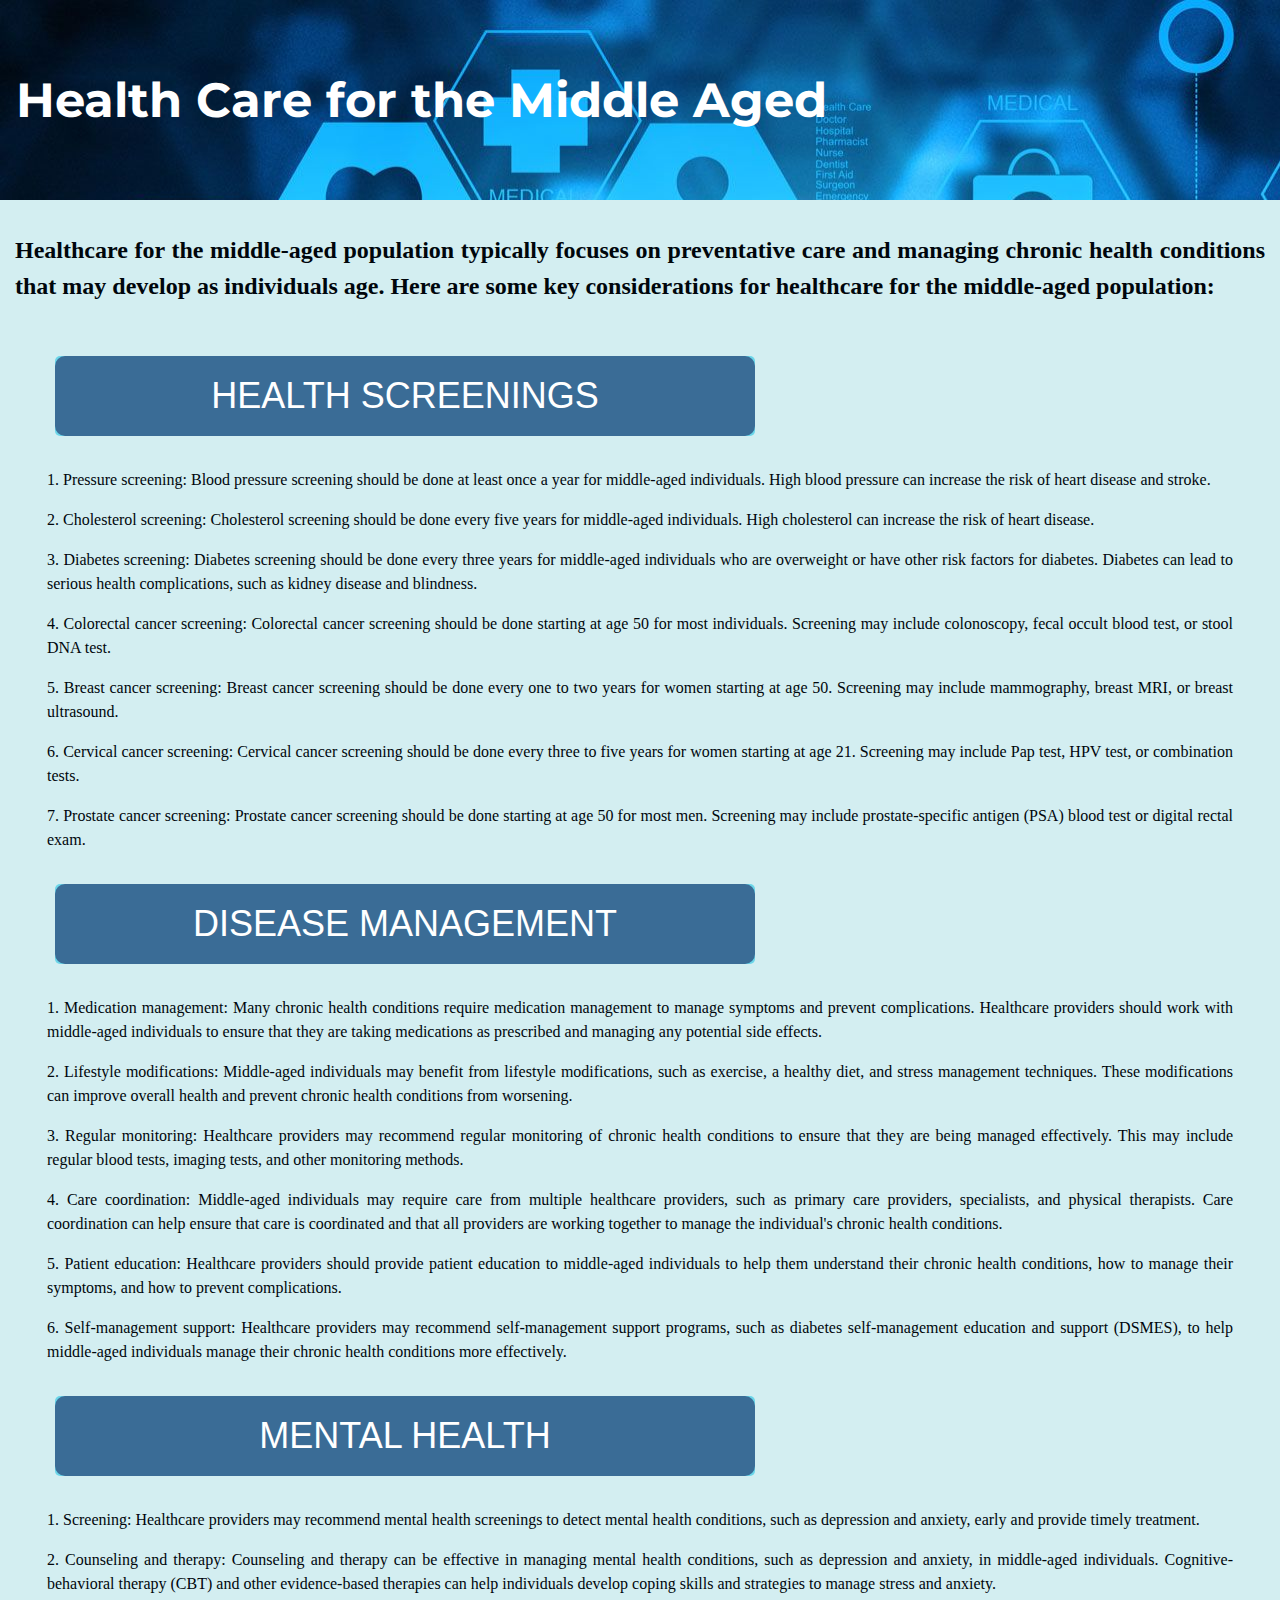
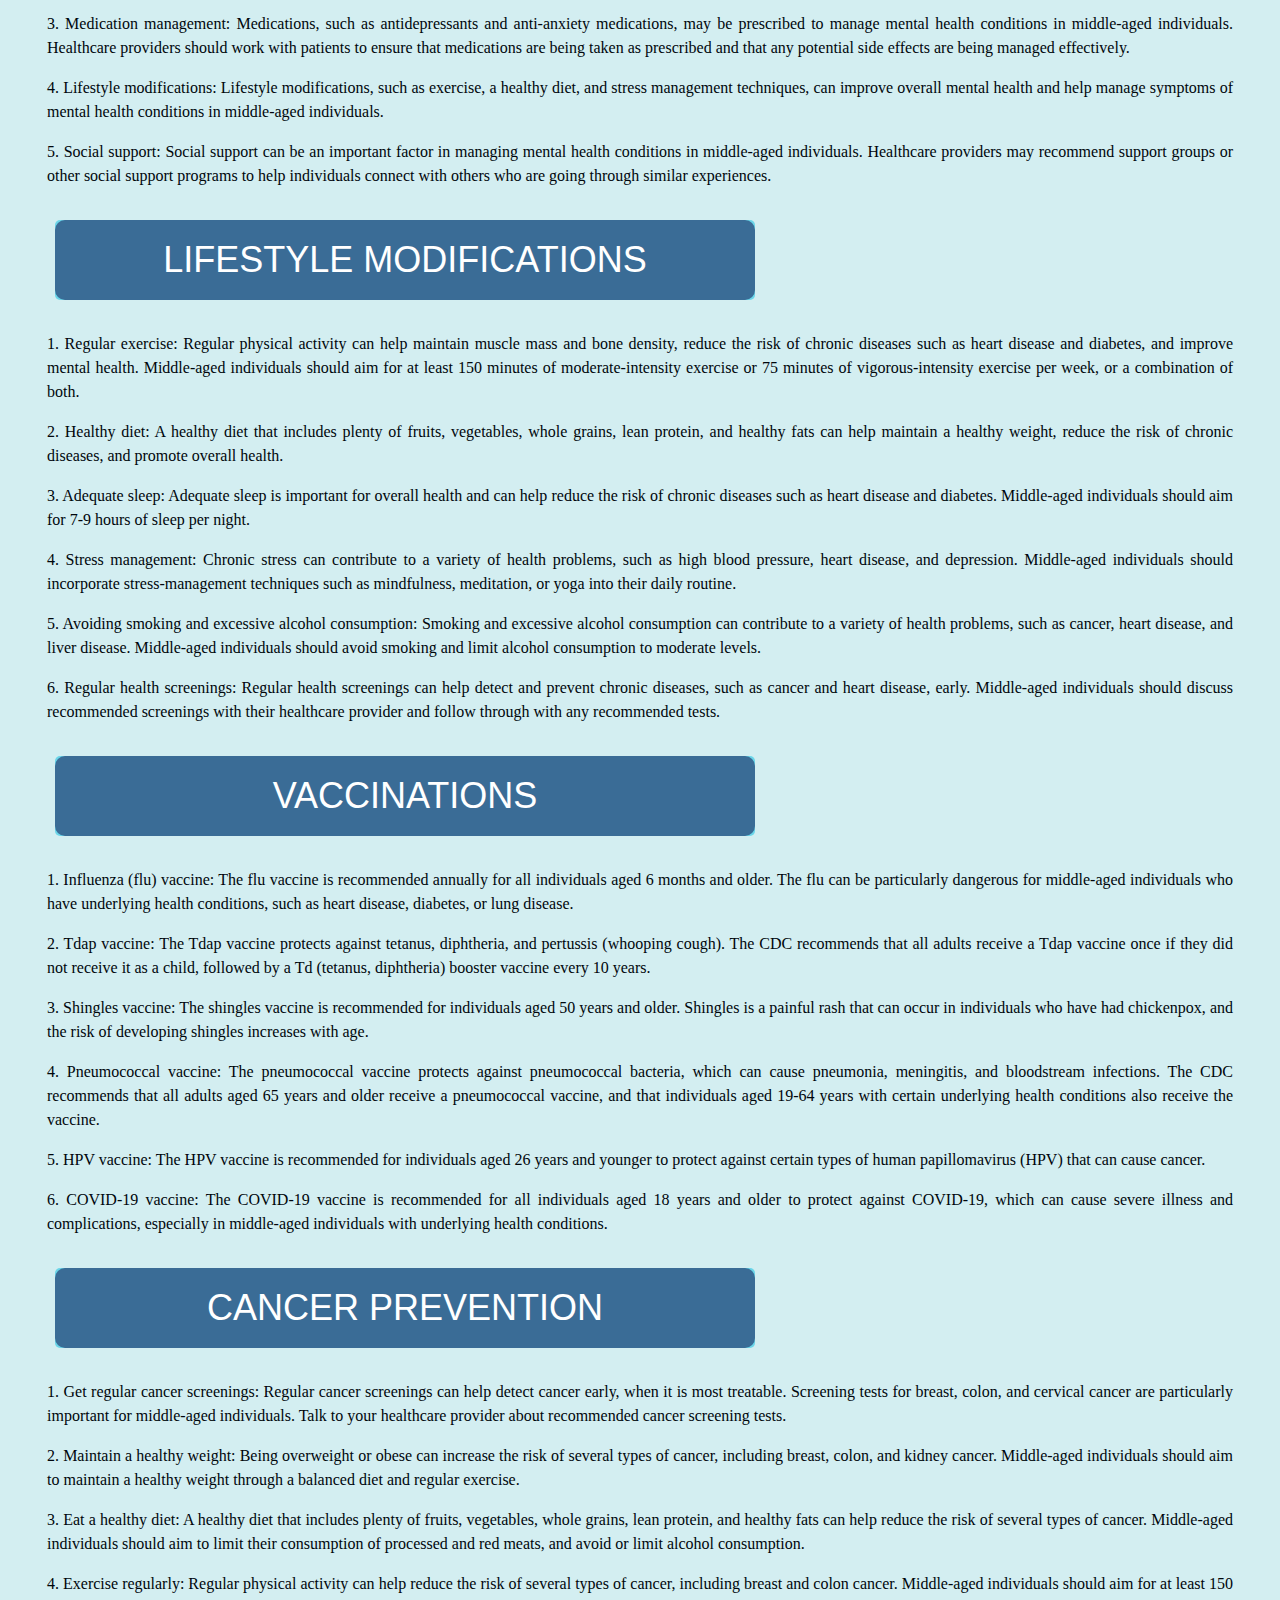
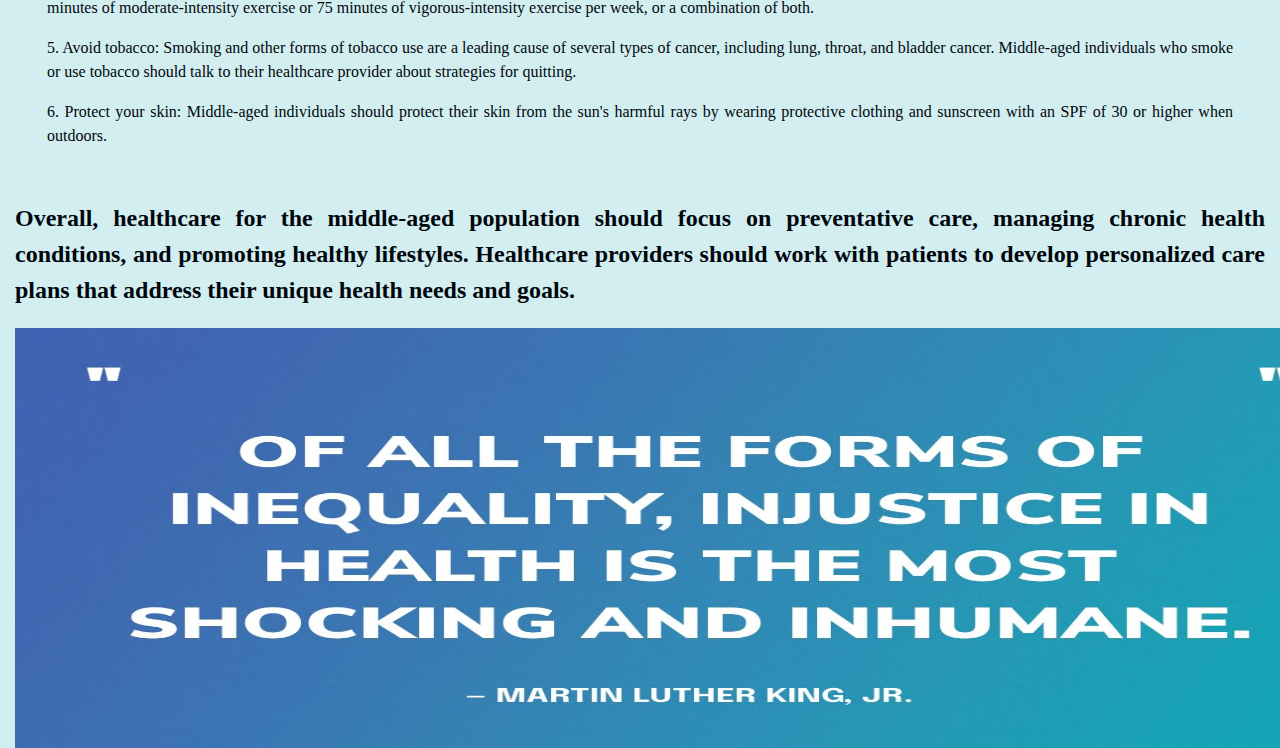
==== index.html @ 1b9851e2 "j" ====
<!DOCTYPE html>

<html lang="en">
    <head>
        <link href="https://fonts.googleapis.com/css2?family=Montserrat:wght@500&display=swap" rel="stylesheet">
        <link href="styles_middle.css" rel="stylesheet">
        <title>Health Care for the Middle Age</title>

    </head>
    
    <body>

        <div class="jumbotron">
            <h1>Health Care for the Middle Aged</h1>
        </div>

        <div class="container">
            
            <h2>Healthcare for the middle-aged population typically focuses on preventative care and managing chronic health conditions that may develop as individuals age. Here are some key considerations for healthcare for the middle-aged population:</h2>
            
            <div class="section">
            
                <button class = "glow-on-hover myDIV">HEALTH SCREENINGS</button>
                <div class="hide">Healthcare providers may recommend regular health screenings, such as mammograms, colonoscopies, and blood pressure checks, to detect health conditions early and prevent their progression.</div>
                        <p>1. Pressure screening: Blood pressure screening should be done at least once a year for middle-aged individuals. High blood pressure can increase the risk of heart disease and stroke.</p>
                        <p>2. Cholesterol screening: Cholesterol screening should be done every five years for middle-aged individuals. High cholesterol can increase the risk of heart disease.</p>
                        <p>3. Diabetes screening: Diabetes screening should be done every three years for middle-aged individuals who are overweight or have other risk factors for diabetes. Diabetes can lead to serious health complications, such as kidney disease and blindness.</p>
                        <p>4. Colorectal cancer screening: Colorectal cancer screening should be done starting at age 50 for most individuals. Screening may include colonoscopy, fecal occult blood test, or stool DNA test.</p>
                        <p>5. Breast cancer screening: Breast cancer screening should be done every one to two years for women starting at age 50. Screening may include mammography, breast MRI, or breast ultrasound.</p>
                        <p>6. Cervical cancer screening: Cervical cancer screening should be done every three to five years for women starting at age 21. Screening may include Pap test, HPV test, or combination tests.</p>
                        <p>7. Prostate cancer screening: Prostate cancer screening should be done starting at age 50 for most men. Screening may include prostate-specific antigen (PSA) blood test or digital rectal exam.</p>
                
                
                <button class = "glow-on-hover myDIV">DISEASE MANAGEMENT</button>
                <div class="hide">Middle-aged individuals may be more likely to develop chronic health conditions, such as diabetes, heart disease, and arthritis. Healthcare providers should work with patients to manage these conditions effectively and prevent complications.</div>
                        <p>1. Medication management: Many chronic health conditions require medication management to manage symptoms and prevent complications. Healthcare providers should work with middle-aged individuals to ensure that they are taking medications as prescribed and managing any potential side effects.</p>
                        <p>2. Lifestyle modifications: Middle-aged individuals may benefit from lifestyle modifications, such as exercise, a healthy diet, and stress management techniques. These modifications can improve overall health and prevent chronic health conditions from worsening.</p>
                        <p>3. Regular monitoring: Healthcare providers may recommend regular monitoring of chronic health conditions to ensure that they are being managed effectively. This may include regular blood tests, imaging tests, and other monitoring methods.</p>
                        <p>4. Care coordination: Middle-aged individuals may require care from multiple healthcare providers, such as primary care providers, specialists, and physical therapists. Care coordination can help ensure that care is coordinated and that all providers are working together to manage the individual's chronic health conditions.</p>
                        <p>5. Patient education: Healthcare providers should provide patient education to middle-aged individuals to help them understand their chronic health conditions, how to manage their symptoms, and how to prevent complications.</p>
                        <p>6. Self-management support: Healthcare providers may recommend self-management support programs, such as diabetes self-management education and support (DSMES), to help middle-aged individuals manage their chronic health conditions more effectively.</p>
    

                <button class = "glow-on-hover myDIV">MENTAL HEALTH</button>
                <div class="hide">Middle-aged individuals may experience stress and anxiety related to work, family, and other life events. Healthcare providers should screen for and manage mental health conditions, such as depression and anxiety.</div>
            
                        <p>1. Screening: Healthcare providers may recommend mental health screenings to detect mental health conditions, such as depression and anxiety, early and provide timely treatment.</p>
                        <p>2. Counseling and therapy: Counseling and therapy can be effective in managing mental health conditions, such as depression and anxiety, in middle-aged individuals. Cognitive-behavioral therapy (CBT) and other evidence-based therapies can help individuals develop coping skills and strategies to manage stress and anxiety.</p>
                        <p>3. Medication management: Medications, such as antidepressants and anti-anxiety medications, may be prescribed to manage mental health conditions in middle-aged individuals. Healthcare providers should work with patients to ensure that medications are being taken as prescribed and that any potential side effects are being managed effectively.</p>
                        <p>4. Lifestyle modifications: Lifestyle modifications, such as exercise, a healthy diet, and stress management techniques, can improve overall mental health and help manage symptoms of mental health conditions in middle-aged individuals.</p>
                        <p>5. Social support: Social support can be an important factor in managing mental health conditions in middle-aged individuals. Healthcare providers may recommend support groups or other social support programs to help individuals connect with others who are going through similar experiences.</p>

                <button class = "glow-on-hover myDIV">LIFESTYLE MODIFICATIONS</button>
                <div class="hide">Healthcare providers may recommend lifestyle modifications, such as exercise, a healthy diet, and stress management techniques, to improve overall health and prevent chronic health conditions.</div>
                
                        <p>1. Regular exercise: Regular physical activity can help maintain muscle mass and bone density, reduce the risk of chronic diseases such as heart disease and diabetes, and improve mental health. Middle-aged individuals should aim for at least 150 minutes of moderate-intensity exercise or 75 minutes of vigorous-intensity exercise per week, or a combination of both.</p>
                        <p>2. Healthy diet: A healthy diet that includes plenty of fruits, vegetables, whole grains, lean protein, and healthy fats can help maintain a healthy weight, reduce the risk of chronic diseases, and promote overall health.</p>
                        <p>3. Adequate sleep: Adequate sleep is important for overall health and can help reduce the risk of chronic diseases such as heart disease and diabetes. Middle-aged individuals should aim for 7-9 hours of sleep per night.</p>
                        <p>4. Stress management: Chronic stress can contribute to a variety of health problems, such as high blood pressure, heart disease, and depression. Middle-aged individuals should incorporate stress-management techniques such as mindfulness, meditation, or yoga into their daily routine.</p>
                        <p>5. Avoiding smoking and excessive alcohol consumption: Smoking and excessive alcohol consumption can contribute to a variety of health problems, such as cancer, heart disease, and liver disease. Middle-aged individuals should avoid smoking and limit alcohol consumption to moderate levels.</p>
                        <p>6. Regular health screenings: Regular health screenings can help detect and prevent chronic diseases, such as cancer and heart disease, early. Middle-aged individuals should discuss recommended screenings with their healthcare provider and follow through with any recommended tests.</p>                        
                    
            

                <button class = "glow-on-hover myDIV">VACCINATIONS</button>
                <div class="hide">Healthcare providers may recommend vaccinations, such as flu shots and pneumonia vaccines, to prevent infectious diseases that can be particularly dangerous for middle-aged individuals.</div>
       
                        <p>1. Influenza (flu) vaccine: The flu vaccine is recommended annually for all individuals aged 6 months and older. The flu can be particularly dangerous for middle-aged individuals who have underlying health conditions, such as heart disease, diabetes, or lung disease.</p>
                        <p>2. Tdap vaccine: The Tdap vaccine protects against tetanus, diphtheria, and pertussis (whooping cough). The CDC recommends that all adults receive a Tdap vaccine once if they did not receive it as a child, followed by a Td (tetanus, diphtheria) booster vaccine every 10 years.</p>
                        <p>3. Shingles vaccine: The shingles vaccine is recommended for individuals aged 50 years and older. Shingles is a painful rash that can occur in individuals who have had chickenpox, and the risk of developing shingles increases with age.</p>
                        <p>4. Pneumococcal vaccine: The pneumococcal vaccine protects against pneumococcal bacteria, which can cause pneumonia, meningitis, and bloodstream infections. The CDC recommends that all adults aged 65 years and older receive a pneumococcal vaccine, and that individuals aged 19-64 years with certain underlying health conditions also receive the vaccine.</p>
                        <p>5. HPV vaccine: The HPV vaccine is recommended for individuals aged 26 years and younger to protect against certain types of human papillomavirus (HPV) that can cause cancer.</p>
                        <p>6. COVID-19 vaccine: The COVID-19 vaccine is recommended for all individuals aged 18 years and older to protect against COVID-19, which can cause severe illness and complications, especially in middle-aged individuals with underlying health conditions.</p>
          
              

                <button class = "glow-on-hover myDIV">CANCER PREVENTION</button>
                <div class="hide">Healthcare providers may recommend cancer screenings, such as mammograms and colonoscopies, to detect cancer early and improve treatment outcomes.</div>
                
                        <p>1. Get regular cancer screenings: Regular cancer screenings can help detect cancer early, when it is most treatable. Screening tests for breast, colon, and cervical cancer are particularly important for middle-aged individuals. Talk to your healthcare provider about recommended cancer screening tests.</p>
                        <p>2. Maintain a healthy weight: Being overweight or obese can increase the risk of several types of cancer, including breast, colon, and kidney cancer. Middle-aged individuals should aim to maintain a healthy weight through a balanced diet and regular exercise.</p>
                        <p>3. Eat a healthy diet: A healthy diet that includes plenty of fruits, vegetables, whole grains, lean protein, and healthy fats can help reduce the risk of several types of cancer. Middle-aged individuals should aim to limit their consumption of processed and red meats, and avoid or limit alcohol consumption.</p>
                        <p>4. Exercise regularly: Regular physical activity can help reduce the risk of several types of cancer, including breast and colon cancer. Middle-aged individuals should aim for at least 150 minutes of moderate-intensity exercise or 75 minutes of vigorous-intensity exercise per week, or a combination of both.</p>
                        <p>5. Avoid tobacco: Smoking and other forms of tobacco use are a leading cause of several types of cancer, including lung, throat, and bladder cancer. Middle-aged individuals who smoke or use tobacco should talk to their healthcare provider about strategies for quitting.</p>
                        <p>6. Protect your skin: Middle-aged individuals should protect their skin from the sun's harmful rays by wearing protective clothing and sunscreen with an SPF of 30 or higher when outdoors.</p>
               
                
            </div>
                
            <h2>Overall, healthcare for the middle-aged population should focus on preventative care, managing chronic health conditions, and promoting healthy lifestyles. Healthcare providers should work with patients to develop personalized care plans that address their unique health needs and goals.</h2>

            <div class = "pic">
                <img src = "quote_middle.jpg" width = 1350 height = 420 class = "center">
            </div>
        </div>
        
        

    </body>
</html>
---- styles_middle.css ----
body {
    background-color: #d3eef1;
    color: #00060c;
    font-size: 1rem;
    font-weight: 400;
    line-height: 1.5;
    margin: 0;
    text-align: justify;
}
.hide {
    display: none;
  }
      
.myDIV:hover + .hide {
    display: block;
    color: rgb(83, 26, 26);
}


.glow-on-hover {
    width: 700px;
    height: 80px;
    border: none;
    outline: none;
    display: inline-block;
    margin-top: 1rem;
    margin-left: 0.5rem;
    margin-right: 0.5rem;
    margin-bottom: 1rem;
    font-size: 36px;
    color: #fff;
    padding: 1rem 1rem;
    background: #6bd6e9;
    cursor: pointer;
    position: relative;
    z-index: 0;
    border-radius: 5px;
}

.glow-on-hover:before {
    content: '';
    background: linear-gradient(45deg, #ff0000, #ff7300, #fffb00, #48ff00, #00ffd5, #002bff, #7a00ff, #ff00c8, #ff0000);
    position: absolute;
    top: -2px;
    left:-2px;
    background-size: 400%;
    z-index: -1;
    filter: blur(5px);
    width: calc(100% + 4px);
    height: calc(100% + 4px);
    animation: glowing 20s linear infinite;
    opacity: 0;
    transition: opacity .3s ease-in-out;
    border-radius: 10px;
}

.glow-on-hover:active {
    color: #000
}

.glow-on-hover:active:after {
    background: transparent;
}

.glow-on-hover:hover:before {
    opacity: 1;
}

.glow-on-hover:after {
    z-index: -1;
    content: '';
    position: absolute;
    width: 100%;
    height: 100%;
    background: #3a6c96;
    left: 0;
    top: 0;
    border-radius: 10px;
}

@keyframes glowing {
    0% { background-position: 0 0; }
    50% { background-position: 400% 0; }
    100% { background-position: 0 0; }
}
.container {
    margin-left: auto;
    margin-right: auto;
    padding-left: 15px;
    padding-right: 15px;
}

.writing {
    text-align: center;
    padding-left: 15px;
    padding-right: 15px;
}

.jumbotron {
    background-image:url(middle_age.jpg);
    color: #ffffff;
    margin-bottom: 2rem;
    padding: 2rem 1rem;
    font-size: 2rem;
    text-align: left;
}

.section {
    padding: 1rem 2rem 1rem 2rem;
    text-align: justify;
}



h1 {
    font-family: 'Montserrat', sans-serif;
    font-size: 48px;
}

.center {
    display: block;
    margin-left: auto;
    margin-right: auto;
  }

  .modal {
    display: none;  /*Hidden by default */
    position: fixed; /* Stay in place */
    z-index: 1; /* Sit on top */
    padding-top: 100px; /* Location of the box */
    left: 0;
    top: 0;
    width: 100%; /* Full width */
    height: 100%; /* Full height */
    overflow: auto; /* Enable scroll if needed */
    background-color: rgb(0,0,0); /* Fallback color */
    background-color: rgba(0,0,0,0.4); /* Black w/ opacity */
  }
  
  .modal-content {
    background-color: #ddf4fa;
    margin: auto;
    text-align: left;
    padding: 20px;
    border: 1px solid #888;
    width: 80%;
  }
  
  .close {
    color: #aaaaaa;
    float: right;
    font-size: 28px;
    font-weight: bold;
  }
  
  .close:hover,
  .close:focus {
    color: #000;
    text-decoration: none;
    cursor: pointer;
  }
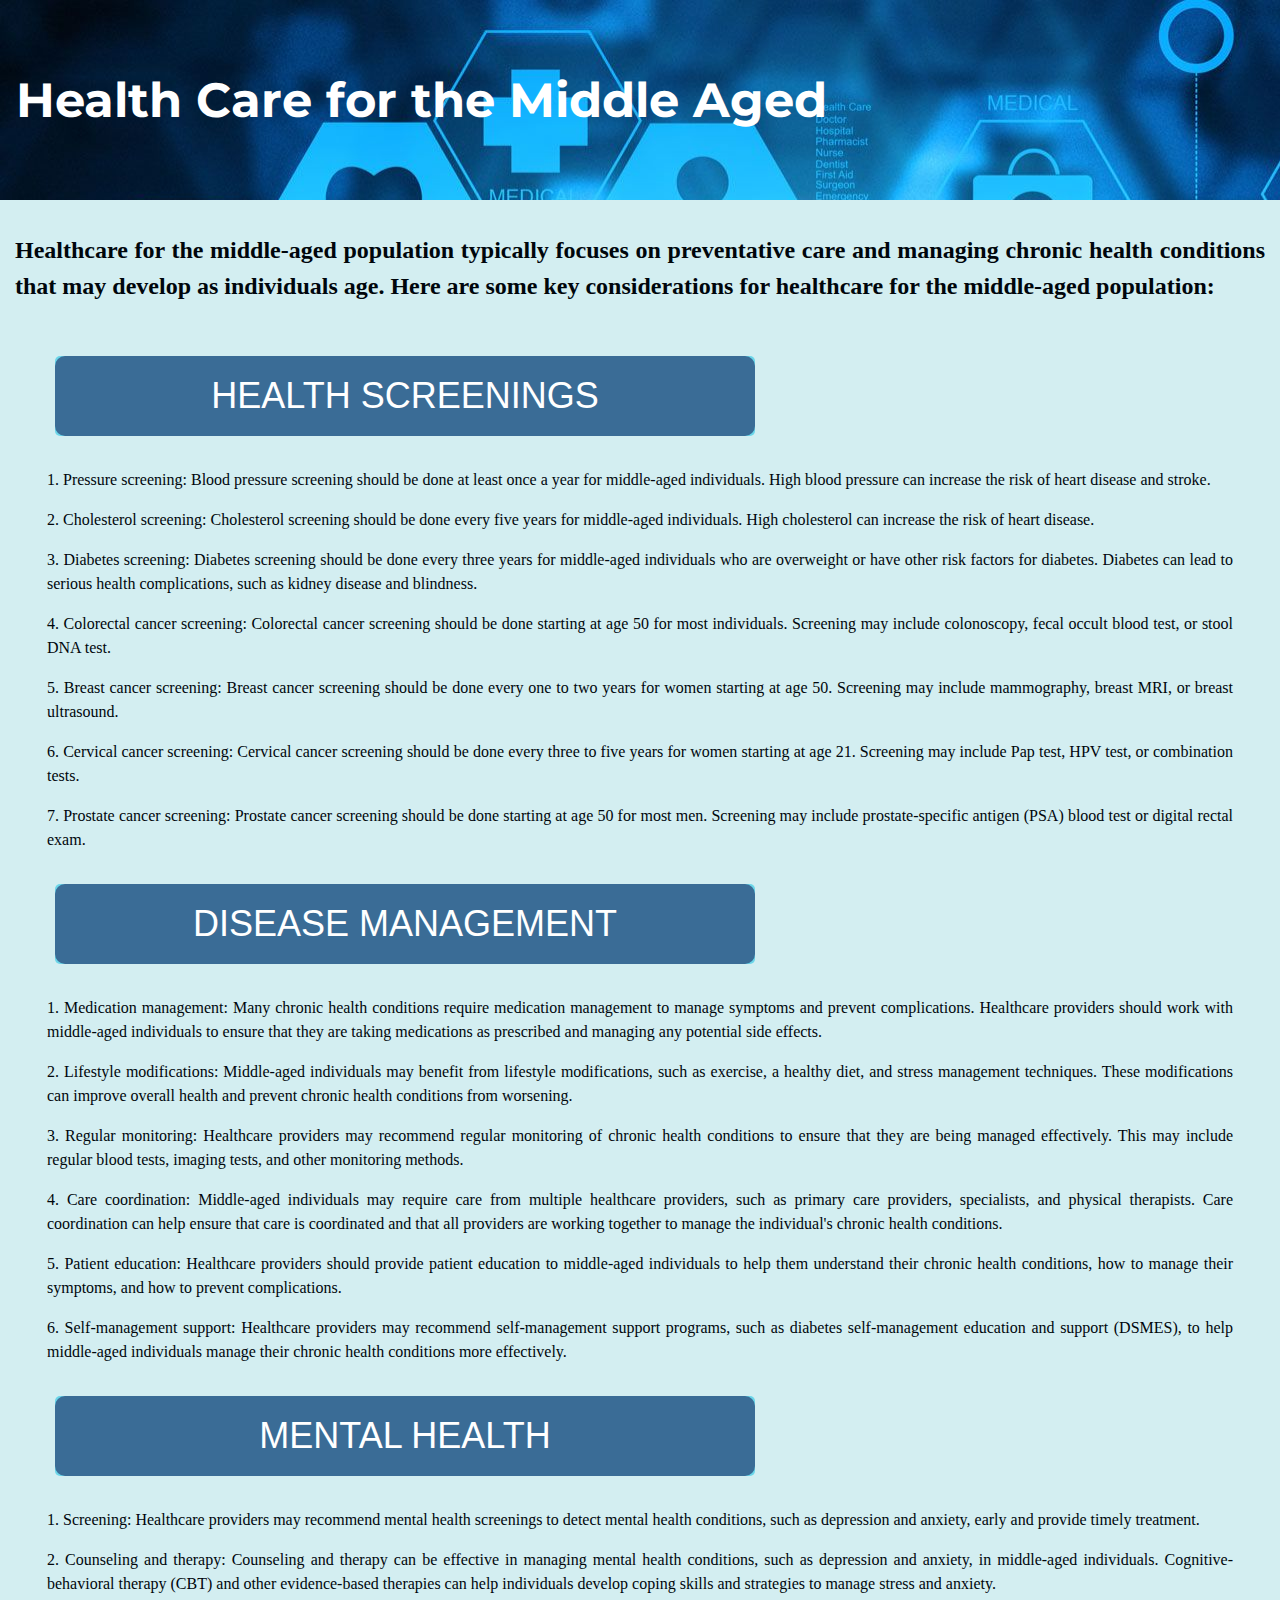
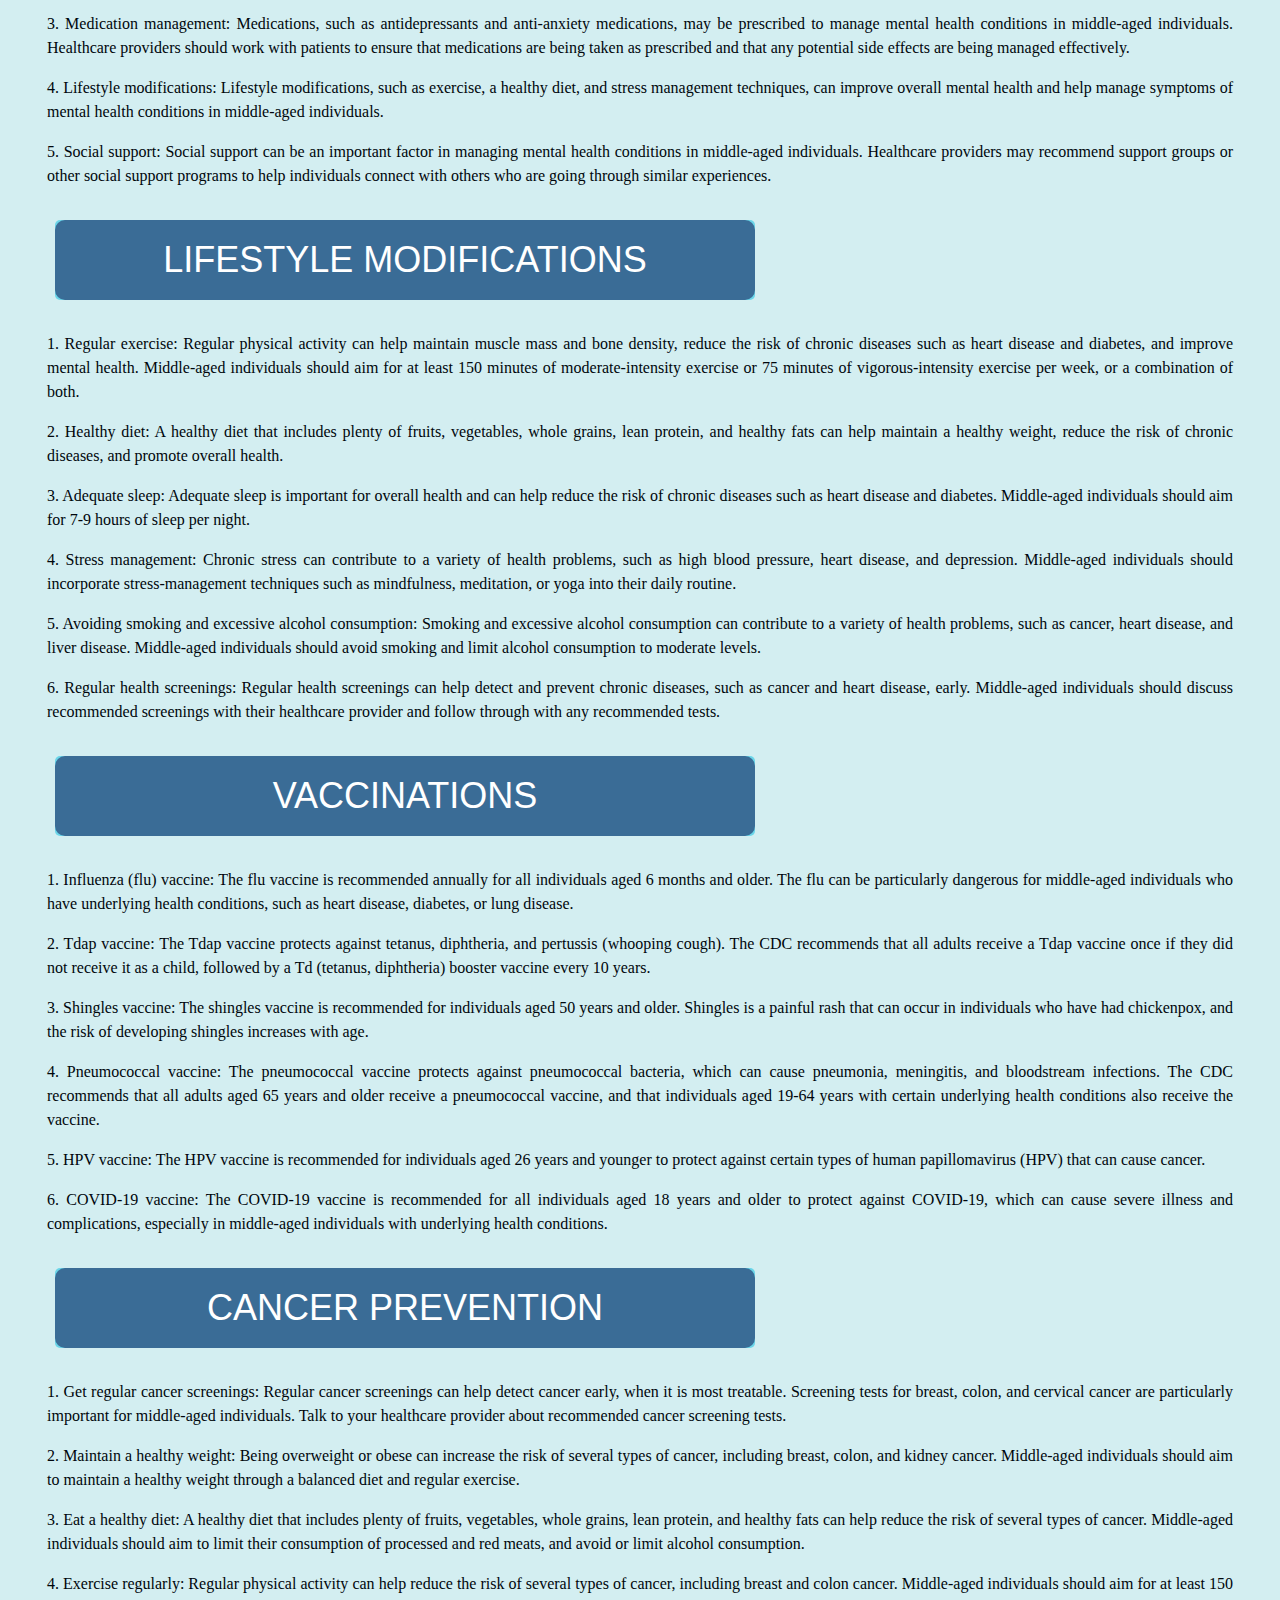
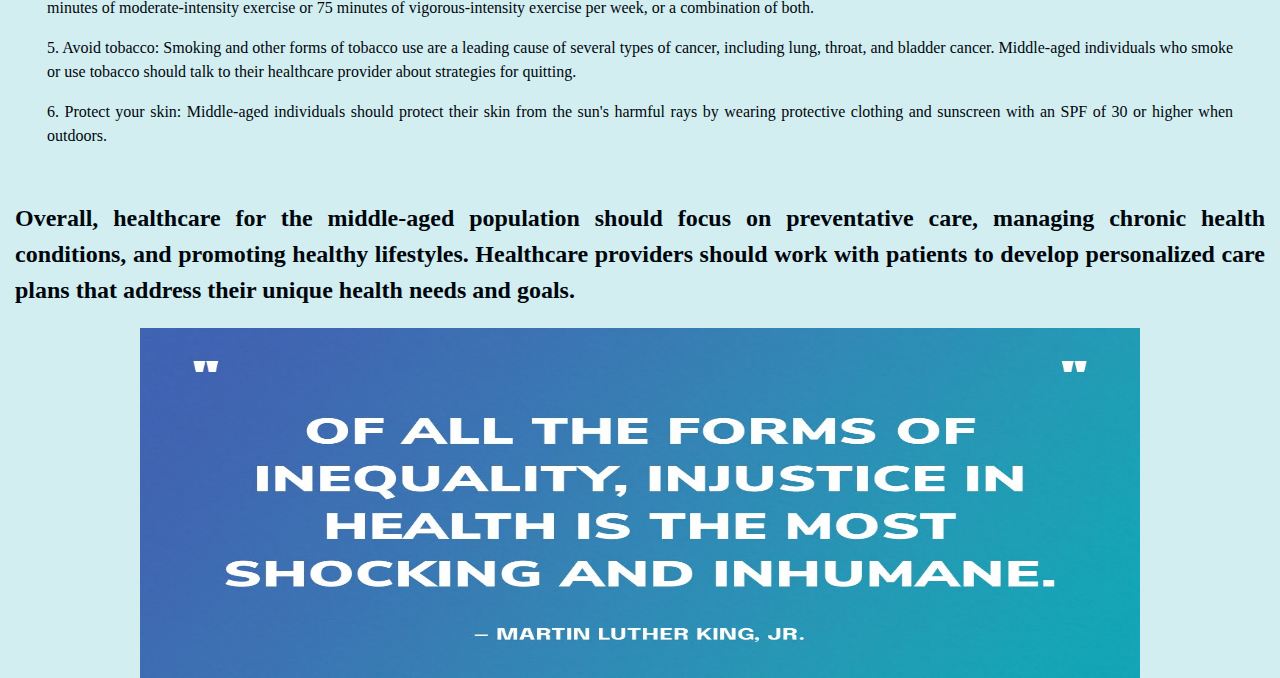
==== commit 6e8833ec: "o" ====
--- a/index.html
+++ b/index.html
@@ -90,7 +90,7 @@
             <h2>Overall, healthcare for the middle-aged population should focus on preventative care, managing chronic health conditions, and promoting healthy lifestyles. Healthcare providers should work with patients to develop personalized care plans that address their unique health needs and goals.</h2>
 
             <div class = "pic">
-                <img src = "quote_middle.jpg" width = 1350 height = 420 class = "center">
+                <img src = "quote_middle.jpg" width = 1000 height = 350 class = "center">
             </div>
         </div>
         
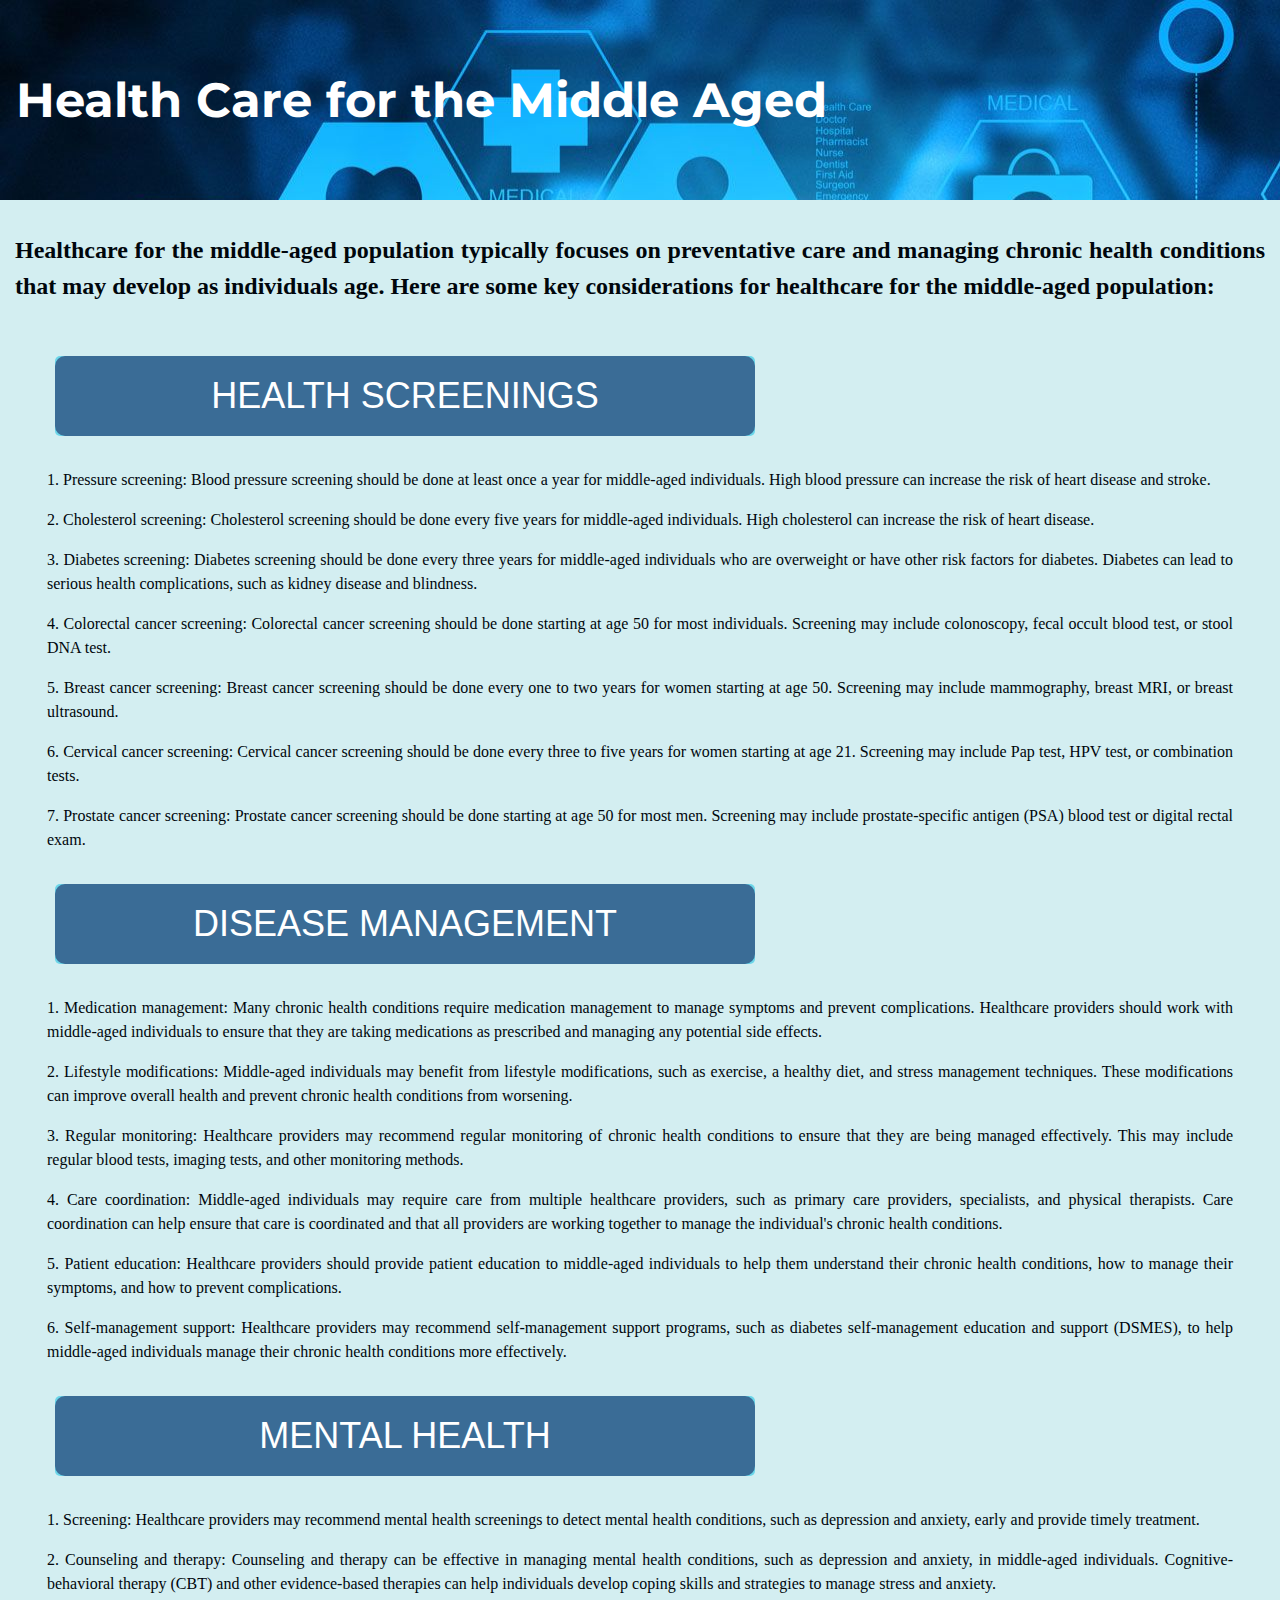
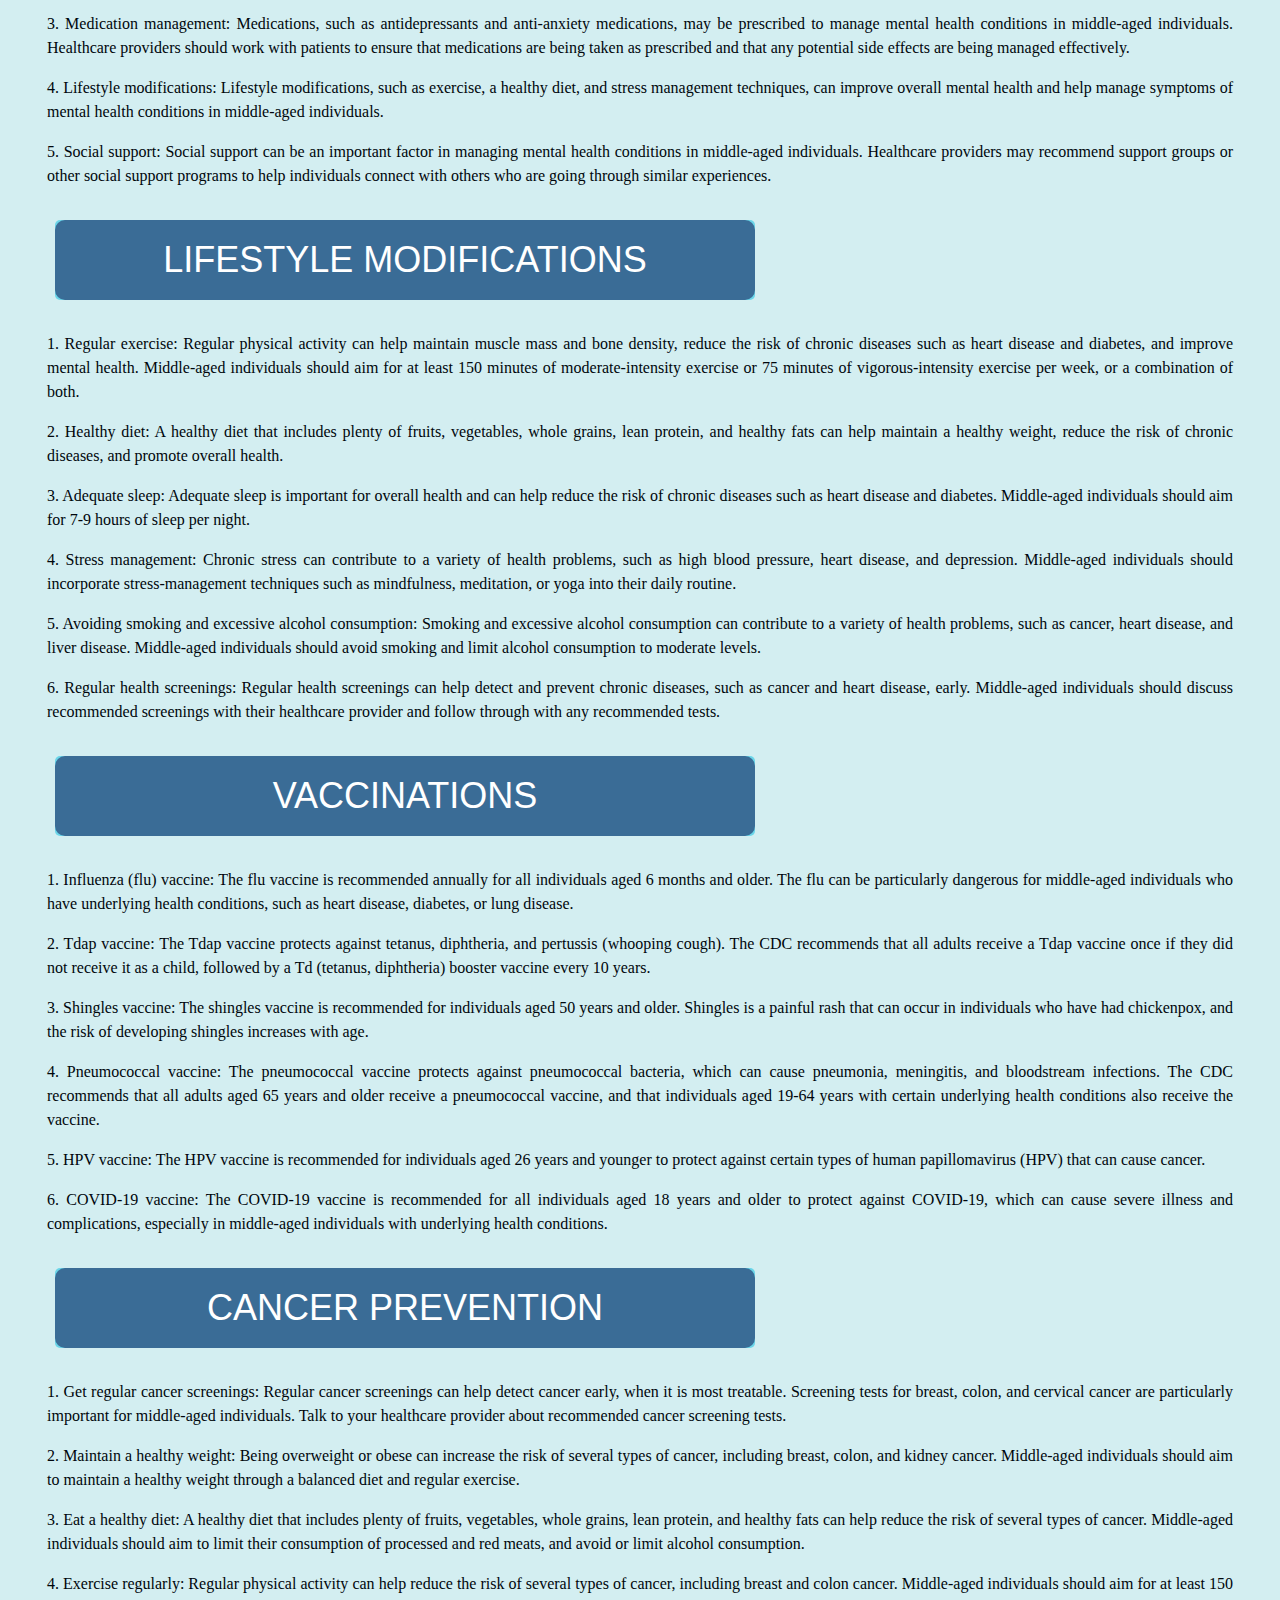
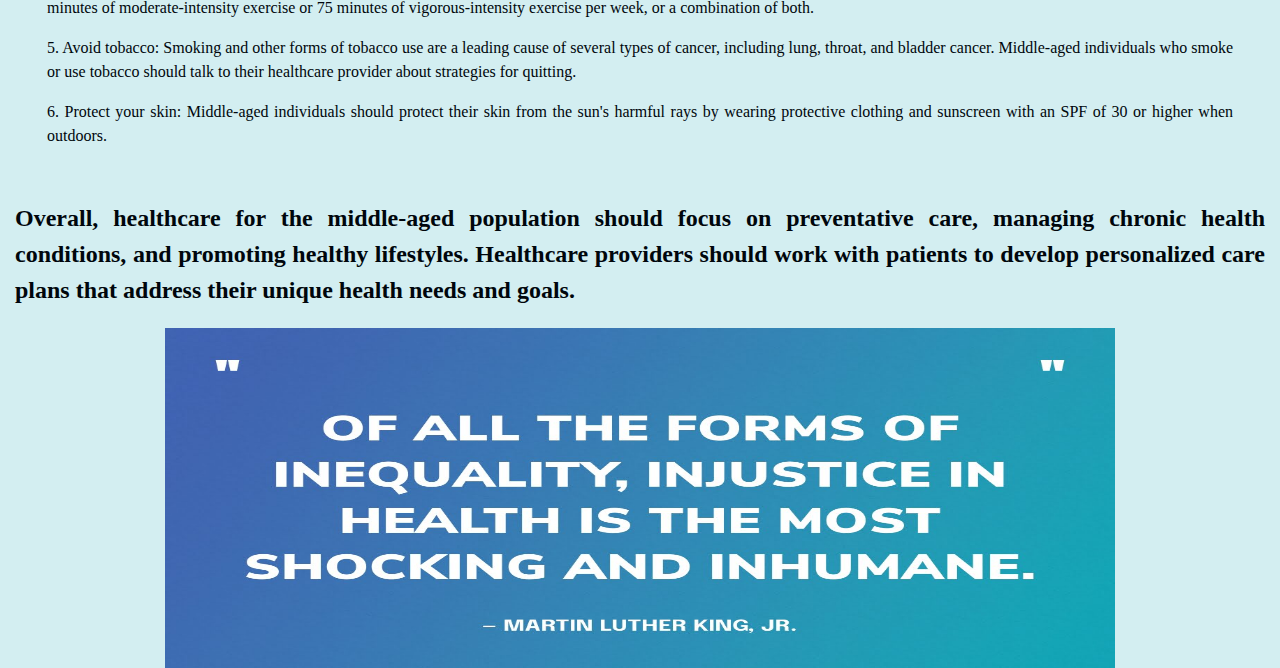
==== commit b7083f57: "u" ====
--- a/index.html
+++ b/index.html
@@ -90,7 +90,7 @@
             <h2>Overall, healthcare for the middle-aged population should focus on preventative care, managing chronic health conditions, and promoting healthy lifestyles. Healthcare providers should work with patients to develop personalized care plans that address their unique health needs and goals.</h2>
 
             <div class = "pic">
-                <img src = "quote_middle.jpg" width = 1000 height = 350 class = "center">
+                <img src = "quote_middle.jpg" width = 950 height = 340 class = "center">
             </div>
         </div>
         
